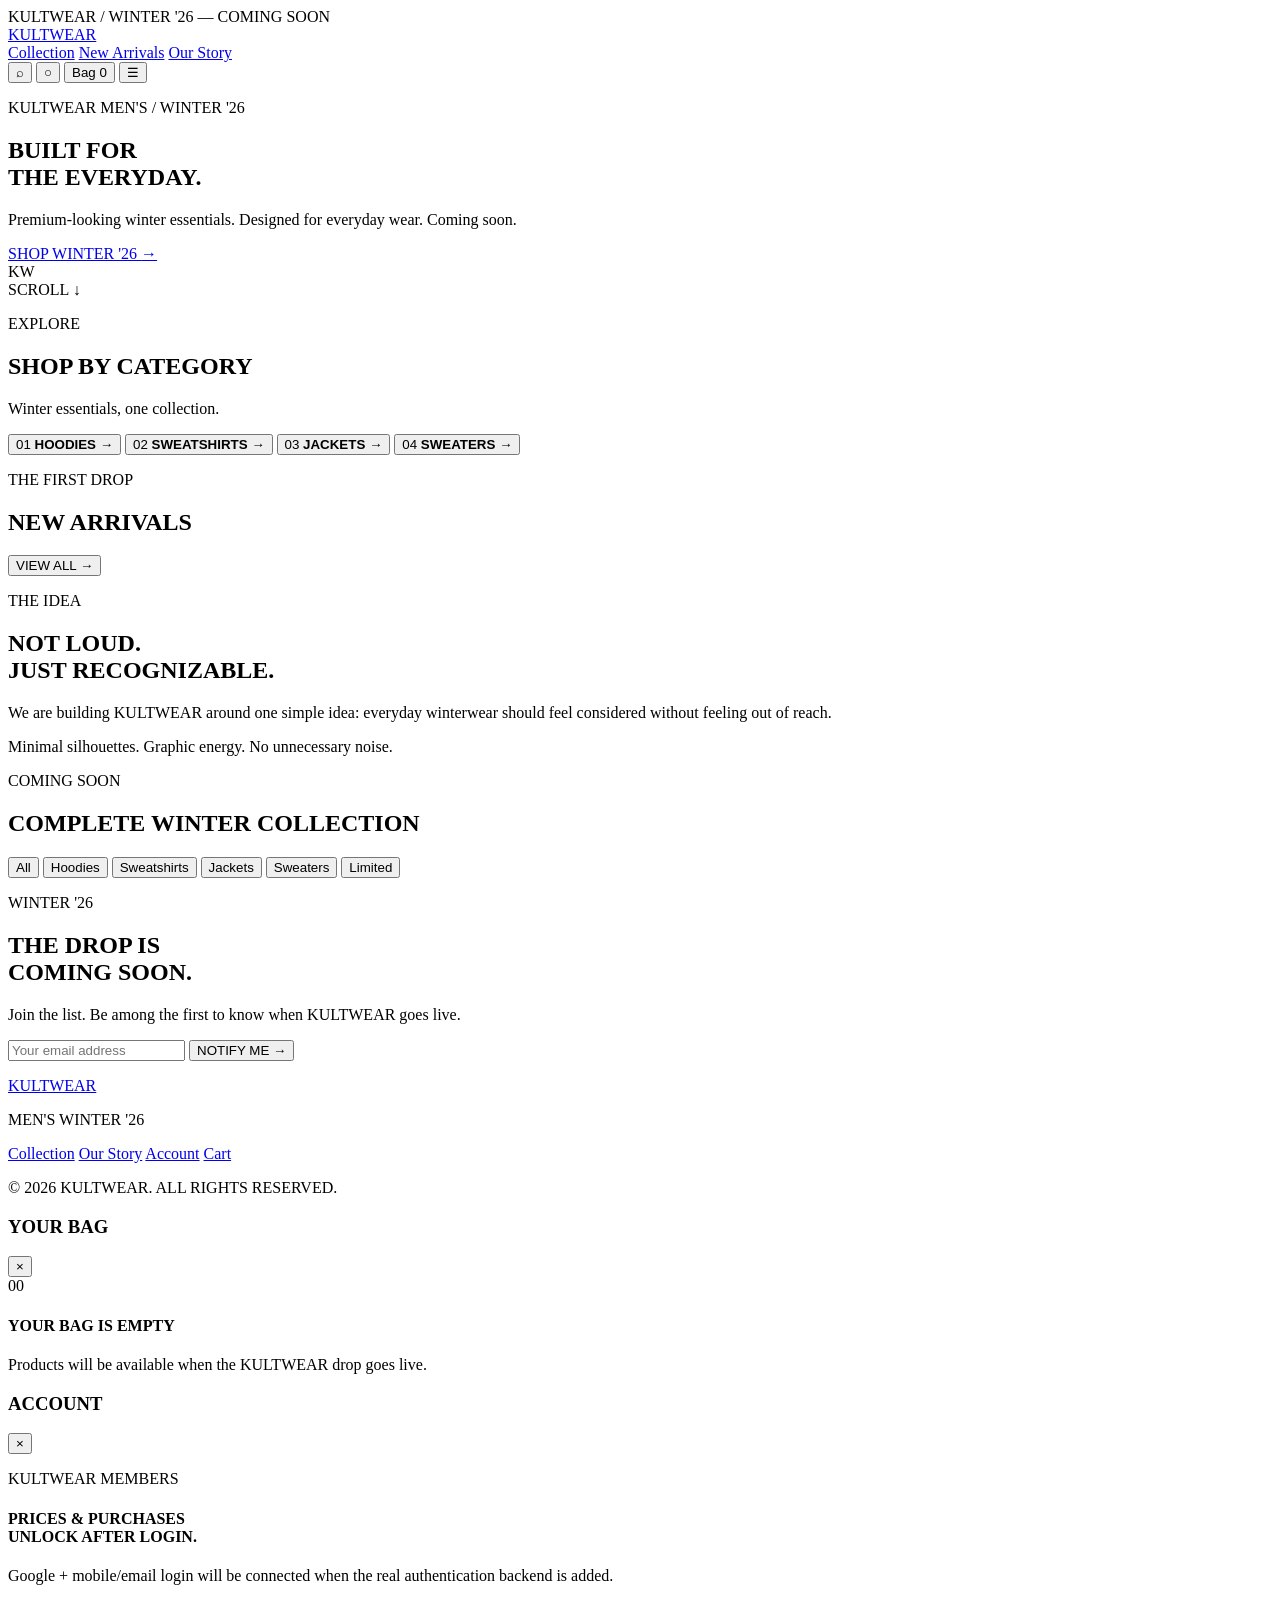
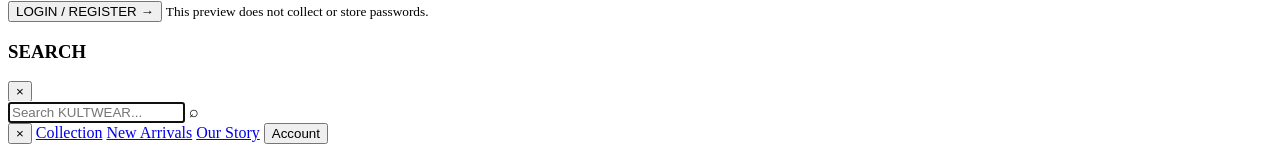
==== index.html @ 169bbc56 "Create index.html" ====
<!doctype html>
<html lang="en">
<head>
  <meta charset="UTF-8">
  <meta name="viewport" content="width=device-width, initial-scale=1.0">
  <meta name="description" content="KULTWEAR — Men's Winter Collection. Premium everyday streetwear, coming soon.">
  <meta name="theme-color" content="#0b0b0b">
  <title>KULTWEAR — Winter '26</title>
  <link rel="preconnect" href="https://fonts.googleapis.com">
  <link rel="preconnect" href="https://fonts.gstatic.com" crossorigin>
  <link href="https://fonts.googleapis.com/css2?family=DM+Sans:wght@400;500;600;700&family=Manrope:wght@500;600;700;800&display=swap" rel="stylesheet">
  <link rel="stylesheet" href="styles.css">
</head>
<body>

  <div class="announcement">KULTWEAR / WINTER '26 — COMING SOON</div>

  <header class="site-header" id="top">
    <a class="logo" href="#top" aria-label="KULTWEAR home">KULTWEAR</a>

    <nav class="desktop-nav" aria-label="Primary navigation">
      <a href="#collection">Collection</a>
      <a href="#new">New Arrivals</a>
      <a href="#story">Our Story</a>
    </nav>

    <div class="header-actions">
      <button class="icon-btn" data-open-search aria-label="Search">⌕</button>
      <button class="icon-btn" data-open-account aria-label="Account">○</button>
      <button class="icon-btn cart-btn" data-open-cart aria-label="Cart">
        Bag <span class="cart-count">0</span>
      </button>
      <button class="menu-btn" data-open-menu aria-label="Open menu">☰</button>
    </div>
  </header>

  <main>

    <section class="hero">
      <div class="hero-copy reveal">
        <p class="eyebrow">KULTWEAR MEN'S / WINTER '26</p>
        <h1>BUILT FOR<br><span>THE EVERYDAY.</span></h1>
        <p class="hero-sub">
          Premium-looking winter essentials. Designed for everyday wear. Coming soon.
        </p>
        <a class="primary-btn" href="#collection">
          SHOP WINTER '26 <span>→</span>
        </a>
      </div>

      <div class="hero-mark" aria-hidden="true">KW</div>
      <div class="scroll-note">SCROLL <span>↓</span></div>
    </section>

    <section class="section categories" id="collection">
      <div class="section-head reveal">
        <div>
          <p class="eyebrow">EXPLORE</p>
          <h2>SHOP BY CATEGORY</h2>
        </div>
        <p class="muted">Winter essentials, one collection.</p>
      </div>

      <div class="category-grid">
        <button class="category-card reveal" data-category="Hoodies">
          <span>01</span>
          <strong>HOODIES</strong>
          <em>→</em>
        </button>

        <button class="category-card reveal" data-category="Sweatshirts">
          <span>02</span>
          <strong>SWEATSHIRTS</strong>
          <em>→</em>
        </button>

        <button class="category-card reveal" data-category="Jackets">
          <span>03</span>
          <strong>JACKETS</strong>
          <em>→</em>
        </button>

        <button class="category-card reveal" data-category="Sweaters">
          <span>04</span>
          <strong>SWEATERS</strong>
          <em>→</em>
        </button>
      </div>
    </section>

    <section class="section product-section" id="new">
      <div class="section-head reveal">
        <div>
          <p class="eyebrow">THE FIRST DROP</p>
          <h2>NEW ARRIVALS</h2>
        </div>
        <button class="text-btn" data-show-all>VIEW ALL →</button>
      </div>

      <div class="product-grid" id="productGrid"></div>
    </section>

    <section class="story" id="story">
      <div class="story-inner reveal">
        <p class="eyebrow">THE IDEA</p>
        <h2>NOT LOUD.<br>JUST <span>RECOGNIZABLE.</span></h2>

        <p>
          We are building KULTWEAR around one simple idea:
          everyday winterwear should feel considered without feeling out of reach.
        </p>

        <div class="story-line"></div>

        <p class="story-small">
          Minimal silhouettes. Graphic energy. No unnecessary noise.
        </p>
      </div>
    </section>

    <section class="section product-section complete">
      <div class="section-head reveal">
        <div>
          <p class="eyebrow">COMING SOON</p>
          <h2>COMPLETE WINTER COLLECTION</h2>
        </div>

        <div class="filters">
          <button class="filter active" data-filter="All">All</button>
          <button class="filter" data-filter="Hoodies">Hoodies</button>
          <button class="filter" data-filter="Sweatshirts">Sweatshirts</button>
          <button class="filter" data-filter="Jackets">Jackets</button>
          <button class="filter" data-filter="Sweaters">Sweaters</button>
          <button class="filter" data-filter="Limited Edition">Limited</button>
        </div>
      </div>

      <div class="product-grid" id="collectionGrid"></div>
    </section>

    <section class="prelaunch">
      <div class="prelaunch-inner reveal">
        <p class="eyebrow">WINTER '26</p>
        <h2>THE DROP IS<br><span>COMING SOON.</span></h2>

        <p>
          Join the list. Be among the first to know when KULTWEAR goes live.
        </p>

        <form id="notifyForm" class="notify-form">
          <input
            type="email"
            id="notifyEmail"
            placeholder="Your email address"
            aria-label="Email address"
            required
          >
          <button class="primary-btn" type="submit">
            NOTIFY ME <span>→</span>
          </button>
        </form>

        <p class="form-message" id="formMessage" role="status"></p>
      </div>
    </section>

  </main>

  <footer class="footer">
    <div class="footer-top">
      <a class="logo" href="#top">KULTWEAR</a>
      <p>MEN'S WINTER '26</p>
    </div>

    <div class="footer-links">
      <a href="#collection">Collection</a>
      <a href="#story">Our Story</a>
      <a href="#" data-open-account>Account</a>
      <a href="#" data-open-cart>Cart</a>
    </div>

    <p class="copyright">© 2026 KULTWEAR. ALL RIGHTS RESERVED.</p>
  </footer>

  <div class="overlay" id="overlay"></div>

  <aside class="drawer" id="cartDrawer" aria-hidden="true">
    <div class="drawer-head">
      <h3>YOUR BAG</h3>
      <button class="close-btn" data-close-drawer>×</button>
    </div>

    <div class="empty-state">
      <span>00</span>
      <h4>YOUR BAG IS EMPTY</h4>
      <p>Products will be available when the KULTWEAR drop goes live.</p>
    </div>
  </aside>

  <aside class="drawer account-drawer" id="accountDrawer" aria-hidden="true">
    <div class="drawer-head">
      <h3>ACCOUNT</h3>
      <button class="close-btn" data-close-drawer>×</button>
    </div>

    <div class="account-content">
      <p class="eyebrow">KULTWEAR MEMBERS</p>

      <h4>PRICES & PURCHASES<br>UNLOCK AFTER LOGIN.</h4>

      <p>
        Google + mobile/email login will be connected when the real authentication backend is added.
      </p>

      <button class="primary-btn full" id="loginPlaceholder">
        LOGIN / REGISTER <span>→</span>
      </button>

      <small>This preview does not collect or store passwords.</small>
    </div>
  </aside>

  <aside class="drawer search-drawer" id="searchDrawer" aria-hidden="true">
    <div class="drawer-head">
      <h3>SEARCH</h3>
      <button class="close-btn" data-close-drawer>×</button>
    </div>

    <div class="search-wrap">
      <input id="searchInput" type="search" placeholder="Search KULTWEAR..." autofocus>
      <span>⌕</span>
    </div>

    <div id="searchResults"></div>
  </aside>

  <aside class="mobile-menu" id="mobileMenu" aria-hidden="true">
    <button class="close-btn" data-close-menu>×</button>
    <a href="#collection">Collection</a>
    <a href="#new">New Arrivals</a>
    <a href="#story">Our Story</a>
    <button data-open-account>Account</button>
  </aside>

  <div class="toast" id="toast"></div>

  <script src="script.js"></script>
</body>
</html>
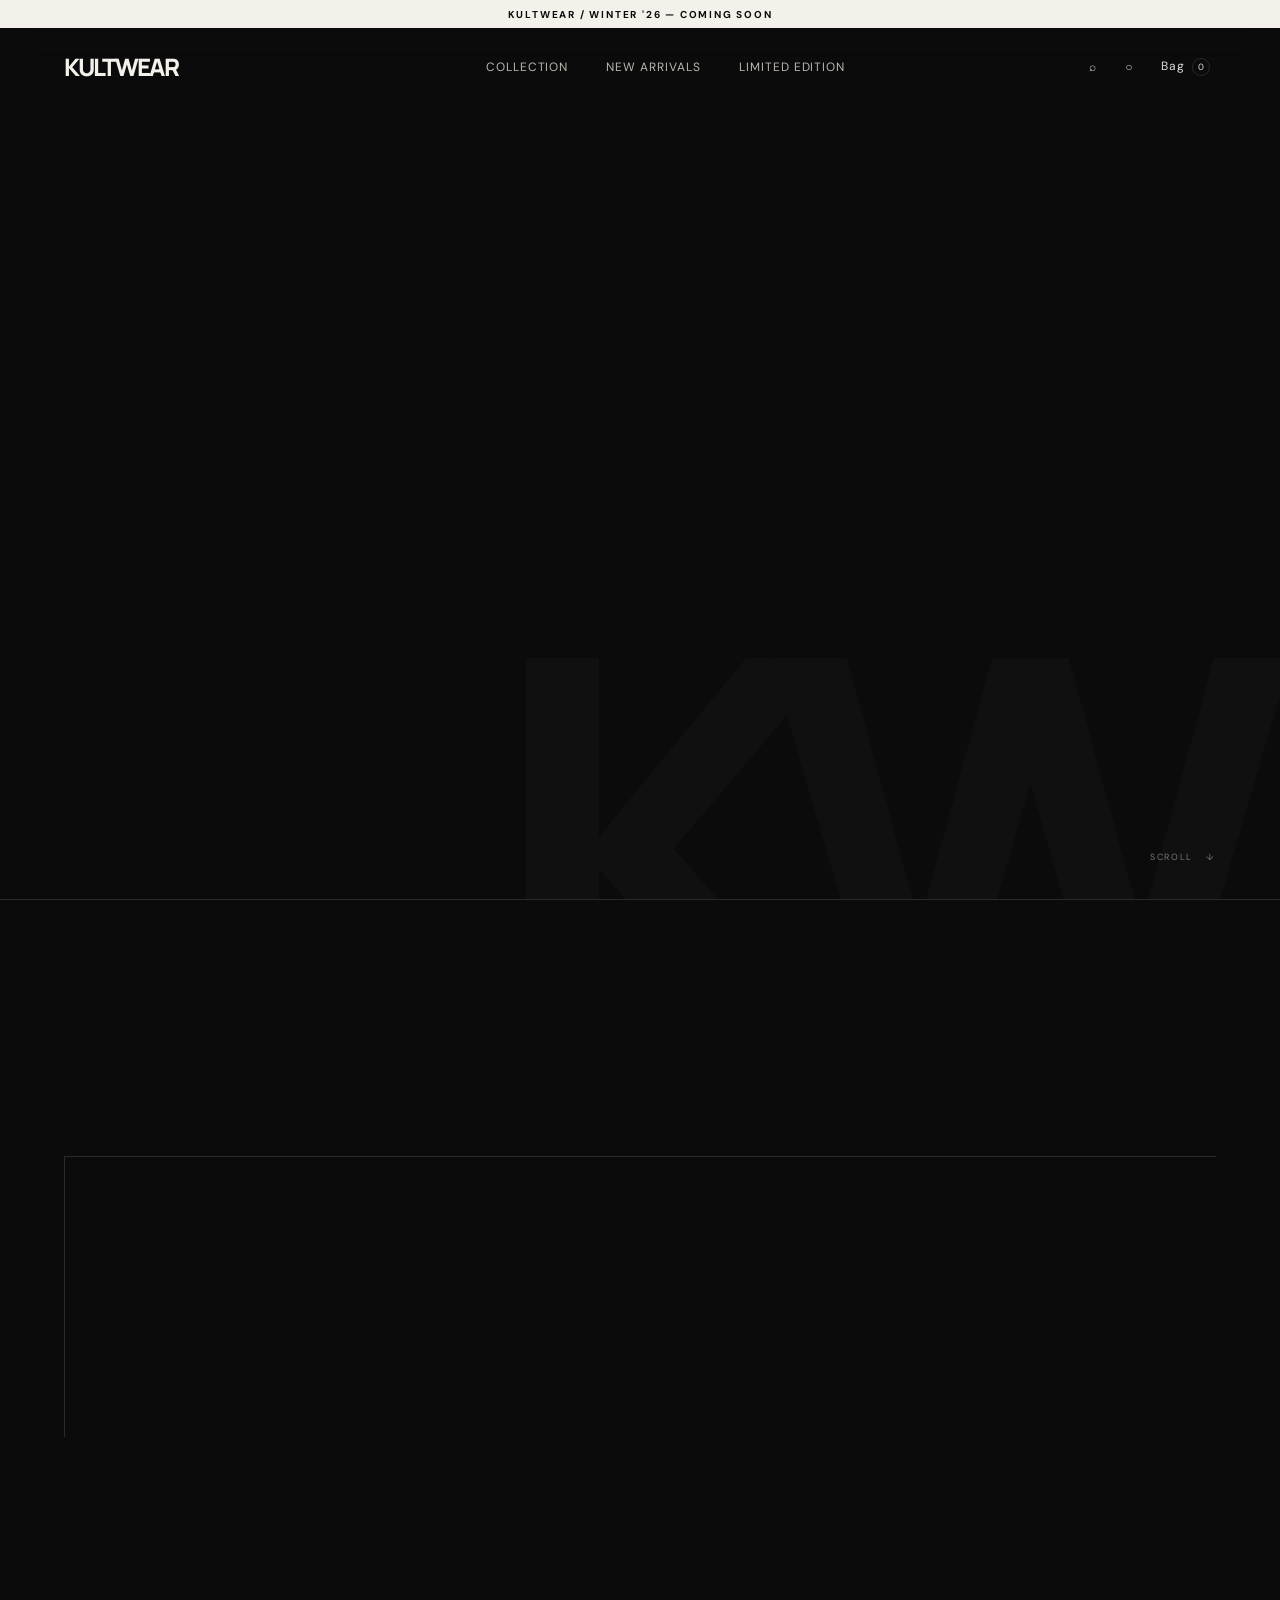
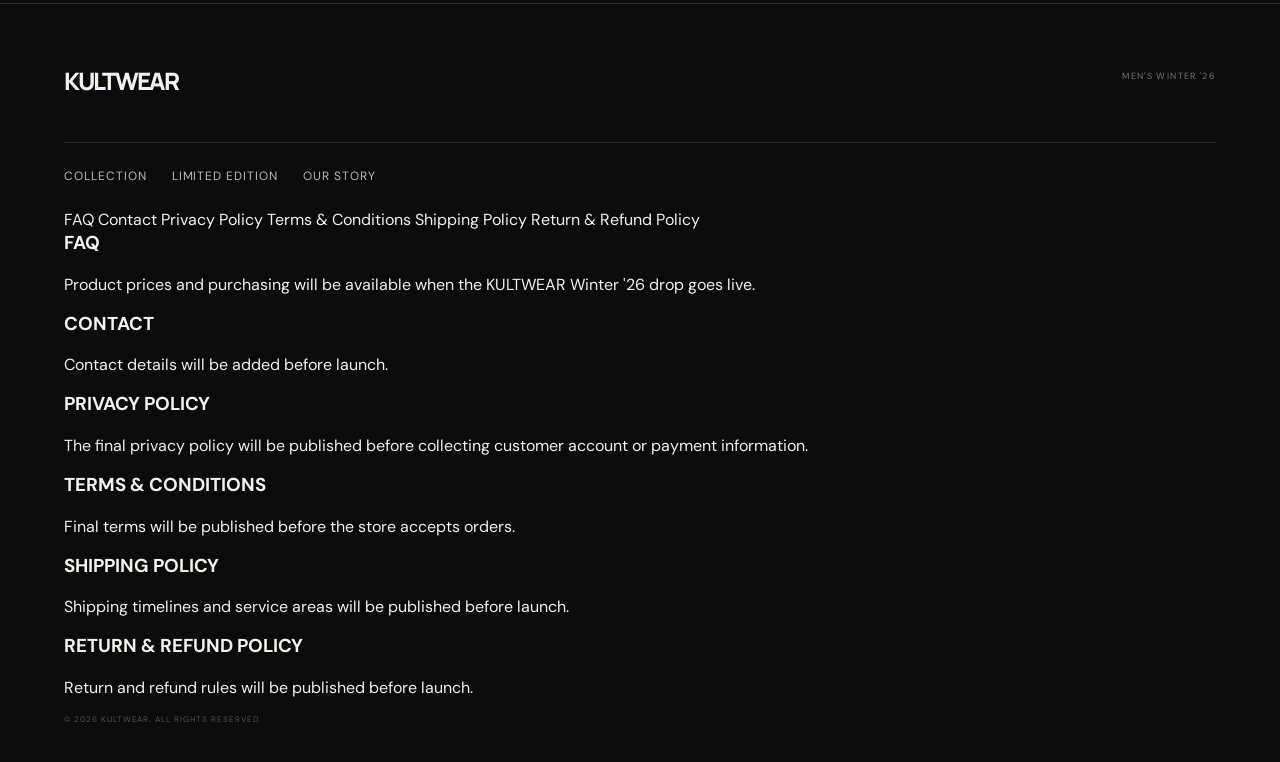
==== commit 024da126: "Update index.html" ====
--- a/index.html
+++ b/index.html
@@ -1,249 +1,525 @@
 <!doctype html>
 <html lang="en">
 <head>
-  <meta charset="UTF-8">
-  <meta name="viewport" content="width=device-width, initial-scale=1.0">
-  <meta name="description" content="KULTWEAR — Men's Winter Collection. Premium everyday streetwear, coming soon.">
-  <meta name="theme-color" content="#0b0b0b">
-  <title>KULTWEAR — Winter '26</title>
-  <link rel="preconnect" href="https://fonts.googleapis.com">
-  <link rel="preconnect" href="https://fonts.gstatic.com" crossorigin>
-  <link href="https://fonts.googleapis.com/css2?family=DM+Sans:wght@400;500;600;700&family=Manrope:wght@500;600;700;800&display=swap" rel="stylesheet">
-  <link rel="stylesheet" href="styles.css">
+<meta charset="UTF-8">
+<meta name="viewport" content="width=device-width, initial-scale=1.0">
+
+<meta name="description" content="KULTWEAR — Men's Winter Collection. Premium everyday streetwear, coming soon.">
+
+<title>KULTWEAR — Winter '26</title>
+
+<link rel="preconnect" href="https://fonts.googleapis.com">
+<link rel="preconnect" href="https://fonts.gstatic.com" crossorigin>
+
+<link href="https://fonts.googleapis.com/css2?family=DM+Sans:wght@400;500;600;700&family=Manrope:wght@500;600;700;800&display=swap" rel="stylesheet">
+
+<link rel="stylesheet" href="styles.css">
 </head>
+
 <body>
 
-  <div class="announcement">KULTWEAR / WINTER '26 — COMING SOON</div>
-
-  <header class="site-header" id="top">
-    <a class="logo" href="#top" aria-label="KULTWEAR home">KULTWEAR</a>
-
-    <nav class="desktop-nav" aria-label="Primary navigation">
-      <a href="#collection">Collection</a>
-      <a href="#new">New Arrivals</a>
-      <a href="#story">Our Story</a>
-    </nav>
-
-    <div class="header-actions">
-      <button class="icon-btn" data-open-search aria-label="Search">⌕</button>
-      <button class="icon-btn" data-open-account aria-label="Account">○</button>
-      <button class="icon-btn cart-btn" data-open-cart aria-label="Cart">
-        Bag <span class="cart-count">0</span>
+<div class="announcement">
+  KULTWEAR / WINTER '26 — COMING SOON
+</div>
+
+<header class="site-header" id="top">
+
+  <a class="logo" href="index.html">KULTWEAR</a>
+
+  <nav class="desktop-nav">
+    <a href="collection.html">Collection</a>
+    <a href="collection.html?filter=new">New Arrivals</a>
+    <a href="limited-edition.html">Limited Edition</a>
+  </nav>
+
+  <div class="header-actions">
+
+    <button class="icon-btn" data-open-search aria-label="Search">
+      ⌕
+    </button>
+
+    <button class="icon-btn" data-open-account aria-label="Account">
+      ○
+    </button>
+
+    <button class="icon-btn cart-btn" data-open-cart aria-label="Cart">
+      Bag <span class="cart-count">0</span>
+    </button>
+
+    <button class="menu-btn" data-open-menu aria-label="Open menu">
+      ☰
+    </button>
+
+  </div>
+
+</header>
+
+
+<main>
+
+<!-- HERO -->
+
+<section class="hero">
+
+  <div class="hero-copy reveal">
+
+    <p class="eyebrow">
+      KULTWEAR MEN'S / WINTER '26
+    </p>
+
+    <h1>
+      BUILT FOR<br>
+      <span>THE EVERYDAY.</span>
+    </h1>
+
+    <p class="hero-sub">
+      Premium-looking winter essentials. Designed for everyday wear. Coming soon.
+    </p>
+
+    <a class="primary-btn" href="collection.html">
+      SHOP WINTER '26 <span>→</span>
+    </a>
+
+  </div>
+
+  <div class="hero-mark">
+    KW
+  </div>
+
+  <div class="scroll-note">
+    SCROLL <span>↓</span>
+  </div>
+
+</section>
+
+
+<!-- CATEGORIES -->
+
+<section class="section categories">
+
+  <div class="section-head reveal">
+
+    <div>
+      <p class="eyebrow">EXPLORE</p>
+      <h2>SHOP BY CATEGORY</h2>
+    </div>
+
+    <p class="muted">
+      Winter essentials, one collection.
+    </p>
+
+  </div>
+
+
+  <div class="category-grid">
+
+    <a class="category-card reveal" href="hoodies.html">
+      <span>01</span>
+      <strong>HOODIES</strong>
+      <em>→</em>
+    </a>
+
+    <a class="category-card reveal" href="sweatshirts.html">
+      <span>02</span>
+      <strong>SWEATSHIRTS</strong>
+      <em>→</em>
+    </a>
+
+    <a class="category-card reveal" href="jackets.html">
+      <span>03</span>
+      <strong>JACKETS</strong>
+      <em>→</em>
+    </a>
+
+    <a class="category-card reveal" href="sweaters.html">
+      <span>04</span>
+      <strong>SWEATERS</strong>
+      <em>→</em>
+    </a>
+
+  </div>
+
+</section>
+
+
+<!-- NEW ARRIVALS -->
+
+<section class="section product-section" id="new">
+
+  <div class="section-head reveal">
+
+    <div>
+      <p class="eyebrow">THE FIRST DROP</p>
+      <h2>NEW ARRIVALS</h2>
+    </div>
+
+    <a class="text-btn" href="collection.html?filter=new">
+      VIEW ALL →
+    </a>
+
+  </div>
+
+  <div class="product-grid" id="newGrid"></div>
+
+</section>
+
+
+<!-- BRAND STORY -->
+
+<section class="story" id="story">
+
+  <div class="story-inner reveal">
+
+    <p class="eyebrow">
+      THE IDEA
+    </p>
+
+    <h2>
+      NOT LOUD.<br>
+      JUST <span>RECOGNIZABLE.</span>
+    </h2>
+
+    <p>
+      We are building KULTWEAR around one simple idea:
+      everyday winterwear should feel considered without
+      feeling out of reach.
+    </p>
+
+    <div class="story-line"></div>
+
+    <p class="story-small">
+      Minimal silhouettes. Graphic energy. No unnecessary noise.
+    </p>
+
+  </div>
+
+</section>
+
+
+<!-- PRE-LAUNCH -->
+
+<section class="prelaunch">
+
+  <div class="prelaunch-inner reveal">
+
+    <p class="eyebrow">
+      WINTER '26
+    </p>
+
+    <h2>
+      THE DROP IS<br>
+      <span>COMING SOON.</span>
+    </h2>
+
+    <p>
+      Join the list. Be among the first to know when KULTWEAR goes live.
+    </p>
+
+    <form id="notifyForm" class="notify-form">
+
+      <input
+        type="email"
+        id="notifyEmail"
+        placeholder="Your email address"
+        required
+      >
+
+      <button class="primary-btn" type="submit">
+        NOTIFY ME <span>→</span>
       </button>
-      <button class="menu-btn" data-open-menu aria-label="Open menu">☰</button>
-    </div>
-  </header>
-
-  <main>
-
-    <section class="hero">
-      <div class="hero-copy reveal">
-        <p class="eyebrow">KULTWEAR MEN'S / WINTER '26</p>
-        <h1>BUILT FOR<br><span>THE EVERYDAY.</span></h1>
-        <p class="hero-sub">
-          Premium-looking winter essentials. Designed for everyday wear. Coming soon.
-        </p>
-        <a class="primary-btn" href="#collection">
-          SHOP WINTER '26 <span>→</span>
-        </a>
-      </div>
-
-      <div class="hero-mark" aria-hidden="true">KW</div>
-      <div class="scroll-note">SCROLL <span>↓</span></div>
-    </section>
-
-    <section class="section categories" id="collection">
-      <div class="section-head reveal">
-        <div>
-          <p class="eyebrow">EXPLORE</p>
-          <h2>SHOP BY CATEGORY</h2>
-        </div>
-        <p class="muted">Winter essentials, one collection.</p>
-      </div>
-
-      <div class="category-grid">
-        <button class="category-card reveal" data-category="Hoodies">
-          <span>01</span>
-          <strong>HOODIES</strong>
-          <em>→</em>
-        </button>
-
-        <button class="category-card reveal" data-category="Sweatshirts">
-          <span>02</span>
-          <strong>SWEATSHIRTS</strong>
-          <em>→</em>
-        </button>
-
-        <button class="category-card reveal" data-category="Jackets">
-          <span>03</span>
-          <strong>JACKETS</strong>
-          <em>→</em>
-        </button>
-
-        <button class="category-card reveal" data-category="Sweaters">
-          <span>04</span>
-          <strong>SWEATERS</strong>
-          <em>→</em>
-        </button>
-      </div>
-    </section>
-
-    <section class="section product-section" id="new">
-      <div class="section-head reveal">
-        <div>
-          <p class="eyebrow">THE FIRST DROP</p>
-          <h2>NEW ARRIVALS</h2>
-        </div>
-        <button class="text-btn" data-show-all>VIEW ALL →</button>
-      </div>
-
-      <div class="product-grid" id="productGrid"></div>
-    </section>
-
-    <section class="story" id="story">
-      <div class="story-inner reveal">
-        <p class="eyebrow">THE IDEA</p>
-        <h2>NOT LOUD.<br>JUST <span>RECOGNIZABLE.</span></h2>
-
-        <p>
-          We are building KULTWEAR around one simple idea:
-          everyday winterwear should feel considered without feeling out of reach.
-        </p>
-
-        <div class="story-line"></div>
-
-        <p class="story-small">
-          Minimal silhouettes. Graphic energy. No unnecessary noise.
-        </p>
-      </div>
-    </section>
-
-    <section class="section product-section complete">
-      <div class="section-head reveal">
-        <div>
-          <p class="eyebrow">COMING SOON</p>
-          <h2>COMPLETE WINTER COLLECTION</h2>
-        </div>
-
-        <div class="filters">
-          <button class="filter active" data-filter="All">All</button>
-          <button class="filter" data-filter="Hoodies">Hoodies</button>
-          <button class="filter" data-filter="Sweatshirts">Sweatshirts</button>
-          <button class="filter" data-filter="Jackets">Jackets</button>
-          <button class="filter" data-filter="Sweaters">Sweaters</button>
-          <button class="filter" data-filter="Limited Edition">Limited</button>
-        </div>
-      </div>
-
-      <div class="product-grid" id="collectionGrid"></div>
-    </section>
-
-    <section class="prelaunch">
-      <div class="prelaunch-inner reveal">
-        <p class="eyebrow">WINTER '26</p>
-        <h2>THE DROP IS<br><span>COMING SOON.</span></h2>
-
-        <p>
-          Join the list. Be among the first to know when KULTWEAR goes live.
-        </p>
-
-        <form id="notifyForm" class="notify-form">
-          <input
-            type="email"
-            id="notifyEmail"
-            placeholder="Your email address"
-            aria-label="Email address"
-            required
-          >
-          <button class="primary-btn" type="submit">
-            NOTIFY ME <span>→</span>
-          </button>
-        </form>
-
-        <p class="form-message" id="formMessage" role="status"></p>
-      </div>
-    </section>
-
-  </main>
-
-  <footer class="footer">
-    <div class="footer-top">
-      <a class="logo" href="#top">KULTWEAR</a>
-      <p>MEN'S WINTER '26</p>
-    </div>
-
-    <div class="footer-links">
-      <a href="#collection">Collection</a>
-      <a href="#story">Our Story</a>
-      <a href="#" data-open-account>Account</a>
-      <a href="#" data-open-cart>Cart</a>
-    </div>
-
-    <p class="copyright">© 2026 KULTWEAR. ALL RIGHTS RESERVED.</p>
-  </footer>
-
-  <div class="overlay" id="overlay"></div>
-
-  <aside class="drawer" id="cartDrawer" aria-hidden="true">
-    <div class="drawer-head">
-      <h3>YOUR BAG</h3>
-      <button class="close-btn" data-close-drawer>×</button>
-    </div>
-
-    <div class="empty-state">
-      <span>00</span>
-      <h4>YOUR BAG IS EMPTY</h4>
-      <p>Products will be available when the KULTWEAR drop goes live.</p>
-    </div>
-  </aside>
-
-  <aside class="drawer account-drawer" id="accountDrawer" aria-hidden="true">
-    <div class="drawer-head">
-      <h3>ACCOUNT</h3>
-      <button class="close-btn" data-close-drawer>×</button>
-    </div>
-
-    <div class="account-content">
-      <p class="eyebrow">KULTWEAR MEMBERS</p>
-
-      <h4>PRICES & PURCHASES<br>UNLOCK AFTER LOGIN.</h4>
-
-      <p>
-        Google + mobile/email login will be connected when the real authentication backend is added.
-      </p>
-
-      <button class="primary-btn full" id="loginPlaceholder">
-        LOGIN / REGISTER <span>→</span>
-      </button>
-
-      <small>This preview does not collect or store passwords.</small>
-    </div>
-  </aside>
-
-  <aside class="drawer search-drawer" id="searchDrawer" aria-hidden="true">
-    <div class="drawer-head">
-      <h3>SEARCH</h3>
-      <button class="close-btn" data-close-drawer>×</button>
-    </div>
-
-    <div class="search-wrap">
-      <input id="searchInput" type="search" placeholder="Search KULTWEAR..." autofocus>
-      <span>⌕</span>
-    </div>
-
-    <div id="searchResults"></div>
-  </aside>
-
-  <aside class="mobile-menu" id="mobileMenu" aria-hidden="true">
-    <button class="close-btn" data-close-menu>×</button>
-    <a href="#collection">Collection</a>
-    <a href="#new">New Arrivals</a>
-    <a href="#story">Our Story</a>
-    <button data-open-account>Account</button>
-  </aside>
-
-  <div class="toast" id="toast"></div>
-
-  <script src="script.js"></script>
+
+    </form>
+
+    <p class="form-message" id="formMessage"></p>
+
+  </div>
+
+</section>
+
+</main>
+
+
+<!-- FOOTER -->
+
+<footer class="footer">
+
+  <div class="footer-top">
+
+    <a class="logo" href="index.html">
+      KULTWEAR
+    </a>
+
+    <p>
+      MEN'S WINTER '26
+    </p>
+
+  </div>
+
+
+  <div class="footer-links">
+
+    <a href="collection.html">
+      Collection
+    </a>
+
+    <a href="limited-edition.html">
+      Limited Edition
+    </a>
+
+    <a href="#story">
+      Our Story
+    </a>
+
+  </div>
+
+
+  <div class="footer-legal">
+
+    <a href="#faq">
+      FAQ
+    </a>
+
+    <a href="#contact">
+      Contact
+    </a>
+
+    <a href="#privacy">
+      Privacy Policy
+    </a>
+
+    <a href="#terms">
+      Terms & Conditions
+    </a>
+
+    <a href="#shipping">
+      Shipping Policy
+    </a>
+
+    <a href="#returns">
+      Return & Refund Policy
+    </a>
+
+  </div>
+
+
+  <div class="footer-info" id="faq">
+
+    <h3>FAQ</h3>
+
+    <p>
+      Product prices and purchasing will be available when
+      the KULTWEAR Winter '26 drop goes live.
+    </p>
+
+  </div>
+
+
+  <div class="footer-info" id="contact">
+
+    <h3>CONTACT</h3>
+
+    <p>
+      Contact details will be added before launch.
+    </p>
+
+  </div>
+
+
+  <div class="footer-info" id="privacy">
+
+    <h3>PRIVACY POLICY</h3>
+
+    <p>
+      The final privacy policy will be published before
+      collecting customer account or payment information.
+    </p>
+
+  </div>
+
+
+  <div class="footer-info" id="terms">
+
+    <h3>TERMS & CONDITIONS</h3>
+
+    <p>
+      Final terms will be published before the store
+      accepts orders.
+    </p>
+
+  </div>
+
+
+  <div class="footer-info" id="shipping">
+
+    <h3>SHIPPING POLICY</h3>
+
+    <p>
+      Shipping timelines and service areas will be
+      published before launch.
+    </p>
+
+  </div>
+
+
+  <div class="footer-info" id="returns">
+
+    <h3>RETURN & REFUND POLICY</h3>
+
+    <p>
+      Return and refund rules will be published before launch.
+    </p>
+
+  </div>
+
+
+  <p class="copyright">
+    © 2026 KULTWEAR. ALL RIGHTS RESERVED.
+  </p>
+
+</footer>
+
+
+<!-- CART DRAWER -->
+
+<div class="overlay" id="overlay"></div>
+
+<aside class="drawer" id="cartDrawer">
+
+  <div class="drawer-head">
+
+    <h3>YOUR BAG</h3>
+
+    <button class="close-btn" data-close>
+      ×
+    </button>
+
+  </div>
+
+  <div class="empty-state">
+
+    <span>00</span>
+
+    <h4>
+      YOUR BAG IS EMPTY
+    </h4>
+
+    <p>
+      Products will be available when the
+      KULTWEAR drop goes live.
+    </p>
+
+  </div>
+
+</aside>
+
+
+<!-- ACCOUNT DRAWER -->
+
+<aside class="drawer" id="accountDrawer">
+
+  <div class="drawer-head">
+
+    <h3>ACCOUNT</h3>
+
+    <button class="close-btn" data-close>
+      ×
+    </button>
+
+  </div>
+
+
+  <div class="account-content">
+
+    <p class="eyebrow">
+      KULTWEAR MEMBERS
+    </p>
+
+    <h4>
+      PRICES & PURCHASES<br>
+      UNLOCK AFTER LOGIN.
+    </h4>
+
+    <p>
+      Google + mobile/email login will be connected
+      when the real authentication backend is added.
+    </p>
+
+    <button
+      class="primary-btn full"
+      data-toast="Authentication will be connected before launch."
+    >
+      LOGIN / REGISTER <span>→</span>
+    </button>
+
+  </div>
+
+</aside>
+
+
+<!-- SEARCH DRAWER -->
+
+<aside class="drawer search-drawer" id="searchDrawer">
+
+  <div class="drawer-head">
+
+    <h3>SEARCH</h3>
+
+    <button class="close-btn" data-close>
+      ×
+    </button>
+
+  </div>
+
+
+  <div class="search-wrap">
+
+    <input
+      id="searchInput"
+      type="search"
+      placeholder="Search KULTWEAR..."
+    >
+
+    <span>⌕</span>
+
+  </div>
+
+
+  <div id="searchResults"></div>
+
+</aside>
+
+
+<!-- MOBILE MENU -->
+
+<aside class="mobile-menu" id="mobileMenu">
+
+  <button class="close-btn" data-close-menu>
+    ×
+  </button>
+
+  <a href="collection.html">
+    Collection
+  </a>
+
+  <a href="collection.html?filter=new">
+    New Arrivals
+  </a>
+
+  <a href="limited-edition.html">
+    Limited Edition
+  </a>
+
+  <button data-open-account>
+    Account
+  </button>
+
+</aside>
+
+
+<div class="toast" id="toast"></div>
+
+
+<script src="script.js"></script>
+
 </body>
 </html>
--- a/styles.css
+++ b/styles.css
@@ -0,0 +1,30 @@
+:root{
+  --bg:#0b0b0b; --surface:#111; --surface-2:#171717; --text:#f4f1eb; --muted:#9b9993;
+  --line:rgba(244,241,235,.13); --white:#fff; --ease:cubic-bezier(.22,1,.36,1);
+}
+*{box-sizing:border-box}html{scroll-behavior:smooth}body{margin:0;background:var(--bg);color:var(--text);font-family:"DM Sans",sans-serif;overflow-x:hidden}
+button,a,input{font:inherit}button,a{color:inherit}a{text-decoration:none}button{border:0;background:none;cursor:pointer}
+.announcement{height:28px;background:#f4f1eb;color:#0b0b0b;display:grid;place-items:center;font-size:10px;letter-spacing:.18em;font-weight:700}
+.site-header{position:sticky;top:0;z-index:50;height:78px;padding:0 5vw;display:flex;align-items:center;justify-content:space-between;background:rgba(11,11,11,.82);backdrop-filter:blur(18px);border-bottom:1px solid transparent;transition:.4s var(--ease)}
+.site-header.scrolled{border-color:var(--line)}
+.logo{font-family:"Manrope",sans-serif;font-weight:800;letter-spacing:-.08em;font-size:24px}
+.desktop-nav{display:flex;gap:38px;margin-left:70px}.desktop-nav a,.footer-links a{font-size:12px;letter-spacing:.08em;text-transform:uppercase;color:#bcb9b2;transition:.3s}.desktop-nav a:hover,.footer-links a:hover{color:var(--text)}
+.header-actions{display:flex;align-items:center;gap:16px}.icon-btn{font-size:12px;letter-spacing:.06em;color:#ddd;transition:.25s}.icon-btn:hover{transform:translateY(-2px)}.cart-count{display:inline-grid;place-items:center;width:18px;height:18px;border:1px solid var(--line);border-radius:50%;font-size:9px;margin-left:4px}.menu-btn{display:none}
+.hero{min-height:calc(100vh - 106px);position:relative;display:flex;align-items:center;padding:8vw 8vw;overflow:hidden;border-bottom:1px solid var(--line)}
+.hero-copy{max-width:850px;position:relative;z-index:2}.eyebrow{font-size:10px;letter-spacing:.2em;font-weight:700;color:#aaa79f;margin:0 0 22px}
+h1,h2,h3,h4,p{margin-top:0}.hero h1{font-family:"Manrope",sans-serif;font-size:clamp(58px,10vw,150px);line-height:.86;letter-spacing:-.085em;margin:0 0 30px}.hero h1 span{color:#aaa79f}.hero-sub{max-width:470px;color:#aaa79f;font-size:15px;line-height:1.7;margin-bottom:34px}
+.primary-btn{display:inline-flex;align-items:center;justify-content:space-between;gap:35px;min-width:210px;padding:15px 18px;background:var(--text);color:#0b0b0b;font-size:11px;font-weight:800;letter-spacing:.1em;transition:.35s var(--ease)}.primary-btn:hover{transform:translateY(-3px);padding-right:22px}.primary-btn.full{width:100%}
+.hero-mark{position:absolute;right:5vw;bottom:-10vw;font-family:"Manrope";font-size:42vw;line-height:.7;font-weight:800;letter-spacing:-.15em;color:#101010;user-select:none}
+.scroll-note{position:absolute;right:5vw;bottom:36px;font-size:9px;letter-spacing:.18em;color:#777}.scroll-note span{margin-left:10px}
+.section{padding:120px 5vw}.section-head{display:flex;align-items:end;justify-content:space-between;margin-bottom:42px}.section-head h2,.story h2,.prelaunch h2{font-family:"Manrope";font-size:clamp(34px,5vw,70px);letter-spacing:-.07em;line-height:.92;margin:0}.muted{color:#777;font-size:13px}
+.category-grid{display:grid;grid-template-columns:repeat(4,1fr);border-top:1px solid var(--line);border-left:1px solid var(--line)}.category-card{position:relative;min-height:280px;padding:24px;text-align:left;border-right:1px solid var(--line);border-bottom:1px solid var(--line);display:flex;flex-direction:column;justify-content:space-between;overflow:hidden;background:linear-gradient(145deg,#121212,#0d0d0d);transition:.5s var(--ease)}.category-card:after{content:"";position:absolute;inset:45% -20% -30% 45%;background:radial-gradient(circle,rgba(255,255,255,.09),transparent 60%);transform:scale(.8);transition:.6s var(--ease)}.category-card:hover{background:#151515}.category-card:hover:after{transform:scale(1.25)}.category-card span{font-size:10px;color:#777}.category-card strong{font-family:"Manrope";font-size:27px;letter-spacing:-.05em;position:relative;z-index:1}.category-card em{font-style:normal;font-size:22px;color:#777;position:relative;z-index:1}
+.product-grid{display:grid;grid-template-columns:repeat(4,1fr);gap:14px}.product-card{min-width:0;cursor:pointer}.product-visual{aspect-ratio:4/5;background:linear-gradient(145deg,#191919,#0e0e0e);position:relative;overflow:hidden;display:flex;align-items:center;justify-content:center}.product-visual:before{content:"KW";font-family:"Manrope";font-weight:800;font-size:100px;letter-spacing:-.12em;color:#242424;transition:.6s var(--ease)}.product-card:hover .product-visual:before{transform:scale(1.08) rotate(-4deg);color:#292929}.badge{position:absolute;top:12px;left:12px;padding:7px 9px;background:#f4f1eb;color:#0b0b0b;font-size:8px;letter-spacing:.12em;font-weight:800}.product-info{padding:16px 2px 5px;display:flex;justify-content:space-between;gap:15px}.product-info h3{font-size:12px;letter-spacing:.03em;margin:0 0 6px}.product-info p{font-size:10px;color:#777;margin:0;text-transform:uppercase;letter-spacing:.08em}.coming{font-size:9px!important;color:#aaa!important;white-space:nowrap}
+.story{padding:150px 10vw;background:#f4f1eb;color:#0b0b0b}.story-inner{max-width:900px}.story .eyebrow{color:#777}.story h2 span{color:#888}.story-inner>p:not(.eyebrow):not(.story-small){max-width:610px;font-size:20px;line-height:1.55;margin:45px 0}.story-line{height:1px;background:rgba(11,11,11,.2);max-width:610px}.story-small{font-size:12px;color:#666;margin-top:20px}
+.filters{display:flex;gap:7px;flex-wrap:wrap;justify-content:flex-end}.filter{padding:9px 13px;border:1px solid var(--line);font-size:9px;letter-spacing:.08em;text-transform:uppercase;color:#999;transition:.3s}.filter.active,.filter:hover{background:var(--text);color:#0b0b0b;border-color:var(--text)}
+.prelaunch{padding:150px 5vw;border-top:1px solid var(--line);border-bottom:1px solid var(--line)}.prelaunch-inner{max-width:1000px}.prelaunch h2 span{color:#777}.prelaunch p:not(.eyebrow):not(.form-message){color:#888;max-width:520px;line-height:1.6;margin:30px 0}.notify-form{display:flex;max-width:580px;border-bottom:1px solid #555}.notify-form input{flex:1;background:none;border:0;outline:0;color:var(--text);padding:16px 0;font-size:13px}.notify-form .primary-btn{border:0;margin:0;min-width:165px}.form-message{font-size:11px!important;color:#aaa!important;min-height:16px}
+.footer{padding:60px 5vw 30px}.footer-top{display:flex;justify-content:space-between;align-items:center;padding-bottom:45px;border-bottom:1px solid var(--line)}.footer-top p{font-size:9px;color:#777;letter-spacing:.15em}.footer-links{display:flex;gap:25px;padding:25px 0}.copyright{font-size:8px;color:#555;letter-spacing:.12em}
+.overlay{position:fixed;inset:0;background:rgba(0,0,0,.65);z-index:80;opacity:0;pointer-events:none;transition:.45s var(--ease);backdrop-filter:blur(5px)}.overlay.open{opacity:1;pointer-events:auto}
+.drawer{position:fixed;z-index:90;right:0;top:0;width:min(470px,100%);height:100%;background:#111;padding:32px;transform:translateX(100%);transition:.55s var(--ease);border-left:1px solid var(--line)}.drawer.open{transform:translateX(0)}.drawer-head{display:flex;justify-content:space-between;align-items:center;padding-bottom:25px;border-bottom:1px solid var(--line)}.drawer-head h3{font-size:12px;letter-spacing:.14em}.close-btn{font-size:28px;color:#aaa}.empty-state{height:70%;display:grid;place-content:center;text-align:center}.empty-state span{font-size:10px;color:#555}.empty-state h4{font-family:"Manrope";font-size:30px;letter-spacing:-.06em;margin:15px 0}.empty-state p{color:#666;font-size:12px;line-height:1.6;max-width:280px;margin:auto}.account-content{padding-top:55px}.account-content h4{font-family:"Manrope";font-size:32px;letter-spacing:-.06em;line-height:.98}.account-content>p:not(.eyebrow){font-size:13px;color:#777;line-height:1.7;margin:25px 0}.account-content small{display:block;color:#555;font-size:9px;margin-top:16px}.search-wrap{display:flex;align-items:center;border-bottom:1px solid #555;margin:50px 0 25px}.search-wrap input{width:100%;padding:15px 0;background:none;border:0;outline:0;color:#fff;font-size:20px}.search-wrap span{color:#777}.search-result{padding:14px 0;border-bottom:1px solid var(--line);display:flex;justify-content:space-between}.search-result small{color:#666}.mobile-menu{position:fixed;inset:0;z-index:100;background:#0b0b0b;display:none;flex-direction:column;justify-content:center;padding:10vw;gap:22px}.mobile-menu.open{display:flex}.mobile-menu a,.mobile-menu button{font-family:"Manrope";font-size:44px;letter-spacing:-.07em;text-align:left}.mobile-menu .close-btn{position:absolute;right:30px;top:25px;font-family:inherit;font-size:30px}.toast{position:fixed;left:50%;bottom:25px;transform:translate(-50%,20px);opacity:0;z-index:120;background:#f4f1eb;color:#0b0b0b;padding:12px 18px;font-size:10px;letter-spacing:.08em;transition:.35s var(--ease);pointer-events:none}.toast.show{opacity:1;transform:translate(-50%,0)}
+.reveal{opacity:0;transform:translateY(25px);transition:opacity .8s var(--ease),transform .8s var(--ease)}.reveal.visible{opacity:1;transform:none}
+@media(max-width:900px){.desktop-nav{display:none}.menu-btn{display:block}.category-grid{grid-template-columns:repeat(2,1fr)}.product-grid{grid-template-columns:repeat(2,1fr)}.section{padding:90px 5vw}.section-head{align-items:flex-start;flex-direction:column;gap:22px}.filters{justify-content:flex-start}.hero{padding:18vw 7vw;min-height:calc(100vh - 106px)}.hero-mark{right:-8vw;bottom:4vw;font-size:60vw}.story{padding:100px 7vw}}
+@media(max-width:560px){.announcement{font-size:8px}.site-header{height:68px;padding:0 5vw}.logo{font-size:20px}.header-actions{gap:11px}.header-actions .icon-btn:first-child{display:none}.cart-btn{font-size:10px}.hero h1{font-size:58px}.hero-sub{font-size:13px}.primary-btn{min-width:185px}.category-card{min-height:190px;padding:17px}.category-card strong{font-size:20px}.product-info{display:block}.coming{display:block;margin-top:7px}.story h2,.prelaunch h2{font-size:43px}.story-inner>p:not(.eyebrow):not(.story-small){font-size:17px;margin:35px 0}.notify-form{display:block;border:0}.notify-form input{width:100%;border-bottom:1px solid #555}.notify-form .primary-btn{margin-top:10px;width:100%}.footer-links{flex-wrap:wrap}.drawer{padding:25px}.mobile-menu a,.mobile-menu button{font-size:36px}}
